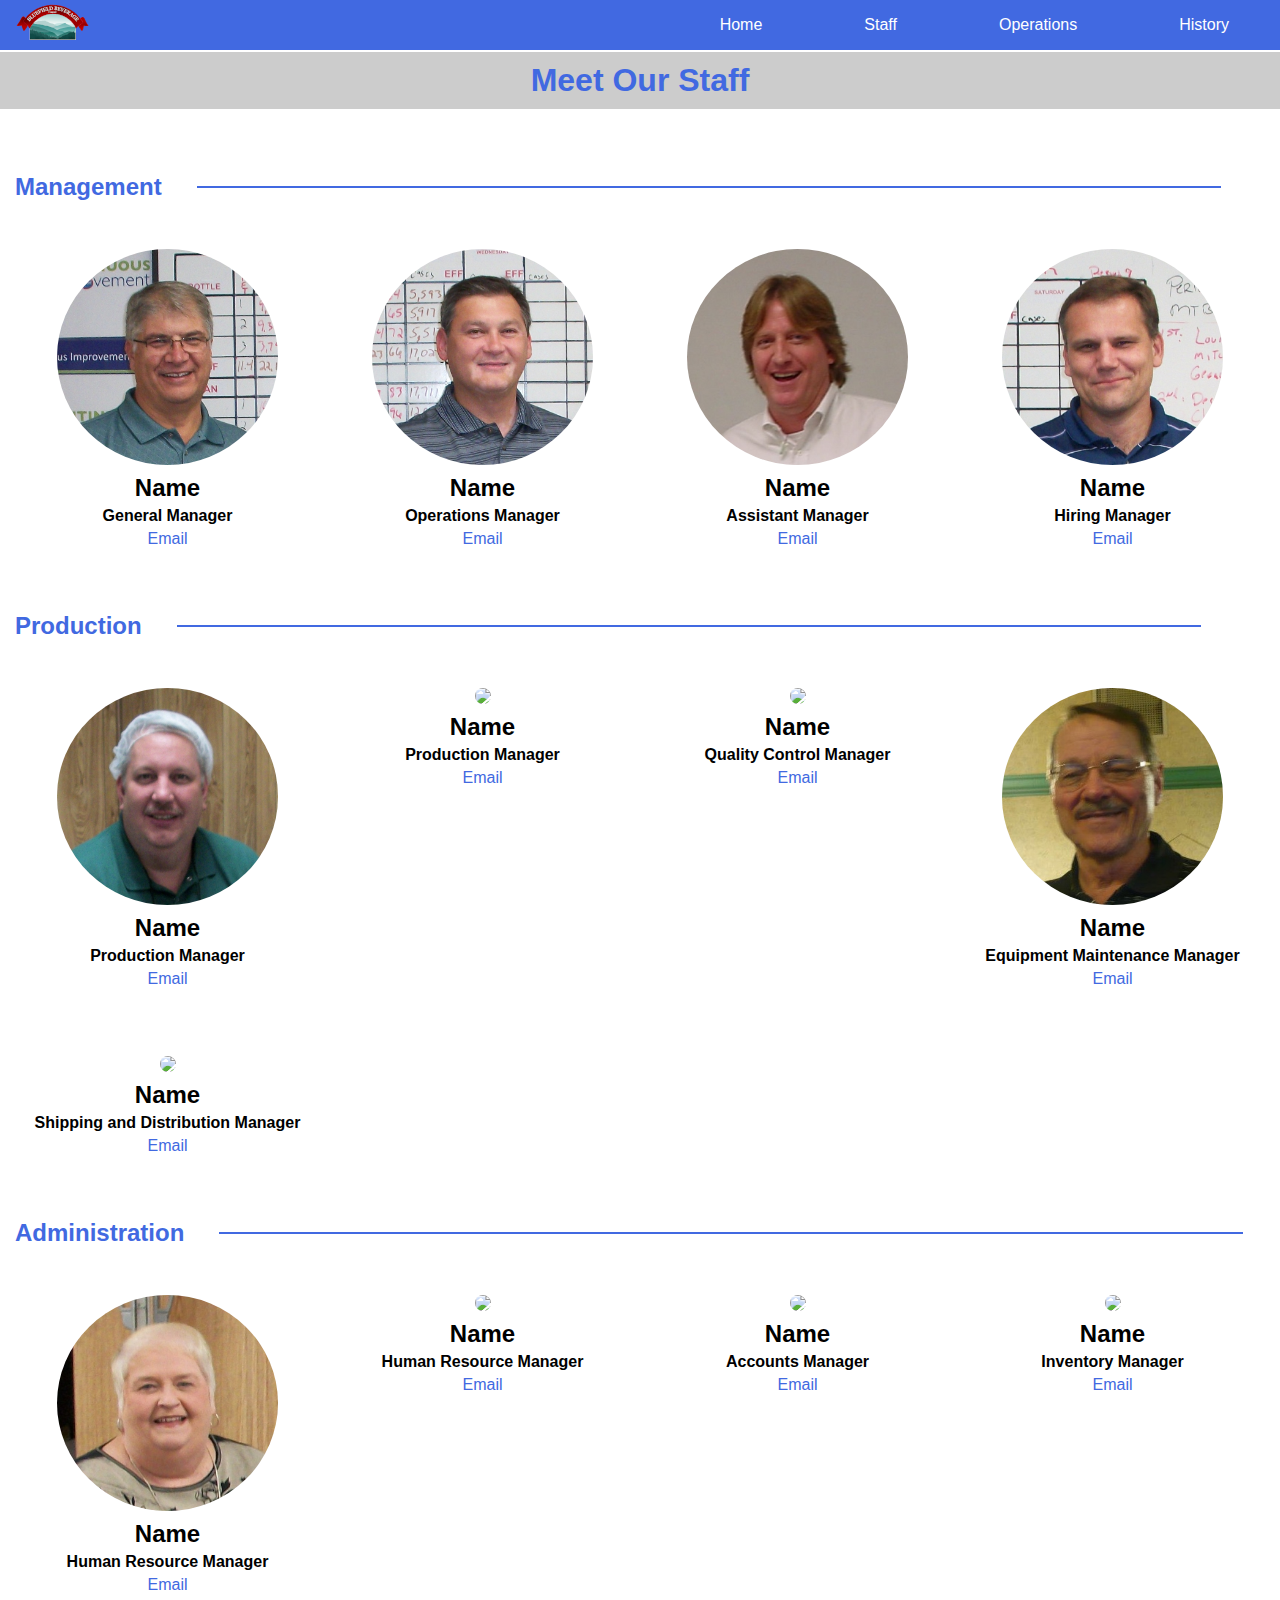
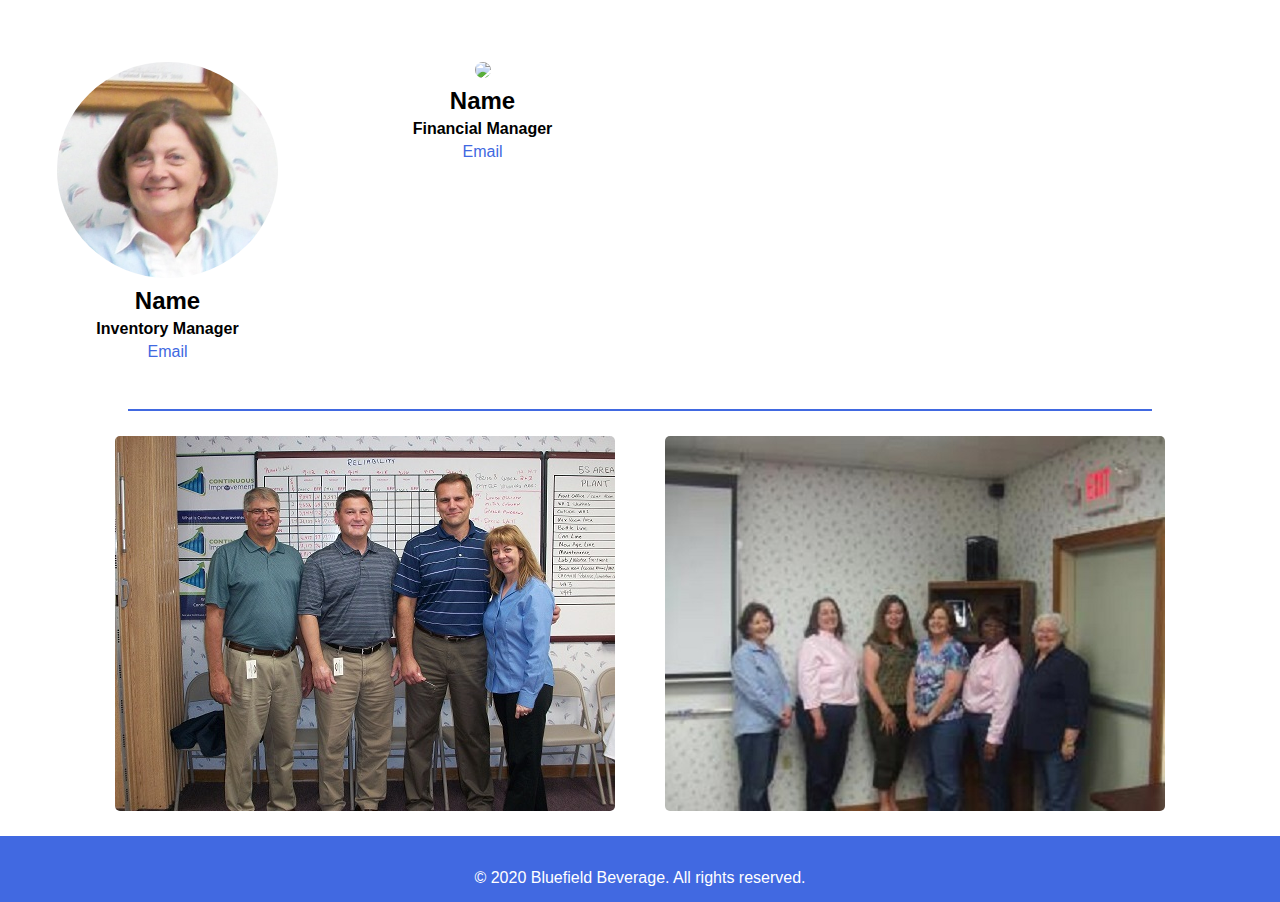
==== staff.htm @ 532ea459 "Initial commit" ====
<!DOCTYPE html>
<html lang="en">
<head>
  <meta charset="UTF-8">
  <meta name="viewport" content="width=device-width, initial-scale=1.0">
  <meta http-equiv="X-UA-Compatible" content="ie=edge">
  <link rel="stylesheet" href="https://use.fontawesome.com/releases/v5.8.2/css/all.css"
  integrity="sha384-oS3vJWv+0UjzBfQzYUhtDYW+Pj2yciDJxpsK1OYPAYjqT085Qq/1cq5FLXAZQ7Ay"
  crossorigin="anonymous">
  <link rel="stylesheet" href="style.css">
  <title>Bluefield Beverage Staff</title>
</head>
<body>
  <nav class="navbar">
    <div class="logo">
      <img src="img/logo-2.png">
    </div>
    <a href="#" class="menu-button">
      <div class="bar"></div>
      <div class="bar"></div>
      <div class="bar"></div>
    </a>
    <div class="navbar-links">
      <ul>
        <li><a href="index.htm">Home</a></li>
        <li><a href="staff.htm">Staff</a></li>
        <li><a href="production.htm">Operations</a></li>
        <li><a href="history.htm">History</a></li>
      </ul>
    </div>
  </nav>

<section class="staff">
  <div class="staff-heading">
    <h1>Meet Our Staff</h1>
  </div>
  <div class="title">
    <div class="management">
      <h2>Management</h2>
    </div>
    <div class="staff-line"></div>
  </div>
    <div class="position">
      <div class="staff-card">
        <img src="img/lou.jpg">
        <h2>Name
        <h4>General Manager</h4>
        <a href="#">Email</a>
      </div>
      <div class="staff-card">
        <img src="img/tom.jpg">
        <h2>Name</h2>
        <h4>Operations Manager</h4>
        <a href="#">Email</a>
      </div>
      <div class="staff-card">
        <img src="img/bruce.jpg">
        <h2>Name</h2>
        <h4>Assistant Manager</h4>
        <a href="#">Email</a>
      </div>
      <div class="staff-card">
        <img src="img/peter.jpg">
        <h2>Name</h2>
        <h4>Hiring Manager</h4>
        <a href="#">Email</a>
      </div>
    </div>

  <div class="title">
    <div class="management">
      <h2>Production</h2>
  </div>
    <div class="staff-line"></div>
    </div>
    <div class="position">
      <div class="staff-card">
        <img src="img/tim.jpg">
        <h2>Name</h2>
        <h4>Production Manager</h4>
        <a href="#">Email</a>
      </div>
      <div class="staff-card">
        <img src="img/mike.jpg">
        <h2>Name</h2>
        <h4>Production Manager</h4>
        <a href="#">Email</a>
      </div>
      <div class="staff-card">
        <img src="img/paul.jpg">
        <h2>Name</h2>
        <h4>Quality Control Manager</h4>
        <a href="#">Email</a>
      </div>
      <div class="staff-card">
        <img src="img/ronnie.jpg">
        <h2>Name</h2>
        <h4>Equipment Maintenance Manager</h4>
        <a href="#">Email</a>
      </div>
       <div class="staff-card">
        <img src="img/steve.jpg">
        <h2>Name</h2>
        <h4>Shipping and Distribution Manager</h4>
        <a href="#">Email</a>
      </div>
    </div>

  <div class="title">
    <div class="management">
      <h2>Administration</h2>
  </div>
    <div class="staff-line"></div>
    </div>
    <div class="position">
      <div class="staff-card">
        <img src="img/judy.jpg">
        <h2>Name</h2>
        <h4>Human Resource Manager</h4>
        <a href="#">Email</a>
      </div>
      <div class="staff-card">
        <img src="img/cecilia.jpg">
        <h2>Name</h2>
        <h4>Human Resource Manager</h4>
        <a href="#">Email</a>
      </div>
      <div class="staff-card">
        <img src="img/barbara.jpg">
        <h2>Name</h2>
        <h4>Accounts Manager</h4>
        <a href="#">Email</a>
      </div>
      <div class="staff-card">
        <img src="img/betty.jpg">
        <h2>Name</h2>
        <h4>Inventory Manager</h4>
        <a href="#">Email</a>
      </div>
      <div class="staff-card">
        <img src="img/sue.jpg">
        <h2>Name</h2>
        <h4>Inventory Manager</h4>
        <a href="#">Email</a>
      </div>
      <div class="staff-card">
        <img src="img/shirley.jpg">
        <h2>Name</h2>
        <h4>Financial Manager</h4>
        <a href="#">Email</a>
      </div>
    </div>
</section>

<section class="photo-section">
  <div class="photo-line"></div>
    <div class="photos">
      <img src="img/managers.jpg">
      <img src="img/secretaries.jpg">
    </div>
</section>

<section class="footer">
  <a href="#"><i class="fab fa-facebook fa-2x"></a></i>
  <a href="#"><i class="fab fa-twitter fa-2x"></a></i>
  <p>&copy; 2020 Bluefield Beverage. All rights reserved.</p>
</section>

<script
  src="https://code.jquery.com/jquery-3.4.1.min.js"
  integrity="sha256-CSXorXvZcTkaix6Yvo6HppcZGetbYMGWSFlBw8HfCJo="
  crossorigin="anonymous"></script>
<script src="script.js"></script>


</body>
</html>
---- style.css ----
:root {
  --blue: #4169e1;
  --red: #e60000;
  --white: #fff;
  --dark: #333;
  --grey: #ccc;
  --SectionGrey: #f2f2f2;
}

* {
   margin: 0;
   padding: 0;
   box-sizing: border-box;
}

body {
   font-family: 'Roboto', sans-serif;
}

/* Navigation */
.navbar {
   display: flex;
   justify-content: space-between;
   align-items: center;
   background-color: var(--blue);
   color: #fff;
   border-bottom: 2px solid #fff;
   width: 100%;
}

.navbar .logo {
   margin: 0 1rem;
}

.navbar .logo img {
   width: 100%;
}

.navbar-links ul {
   margin: 0;
   padding: 0;
   display: flex;
}

.navbar-links li {
   list-style: none;
}

.navbar-links li a {
   text-decoration: none;
   color: #fff;
   padding: 1rem;
   display: block;
   margin: 0 35px;
}

.navbar-links li:hover {
   background: #555;
}

.menu-button {
   position: absolute;
   top: .4rem;
   right: 1rem;
   display: none;
   flex-direction: column;
   justify-content: space-between;
   align-self: center;
   width: 35px;
   height: 28px;
}

.menu-button .bar {
   height: 3px;
   width: 100%;
   background: #fff;
   border-radius: 10px;
}

@media (max-width: 700px) {
   .navbar-links li a {
      margin: 0 20px;
   }
}

@media (max-width: 600px) {
   .menu-button {
      display: flex;
   }

   .navbar-links {
      display: none;
      width: 100%;
   }

   .navbar {
      flex-direction: column;
      align-items: flex-start;
   }

  .navbar-links ul {
      width: 100%;
      flex-direction: column;
   }

   .navbar-links li {
      text-align: center;
      position: relative;
   }

   .navbar-links li a {
      background: #555;
      padding: .7rem 1rem;
      margin: 0;
   }

   .navbar-links.active {
      display: flex;
   }
   
   .navbar:before, .navbar-links li a:after { 
      content: "";
      display: table;
   } 

   .navbar:after {
      clear: both;
   } 
} 

/* Header */
.header {
   height: 100vh;
   background: url('img/company.jpg') no-repeat center center/cover;
   display: flex;
   flex-direction: column;
}

.header .content {
   flex: 1 0 auto;
   display: flex;
   flex-direction: column;
   justify-content: flex-end;
   align-items: center;
   color: #fff;
   margin-bottom: 35px;
}

.content h1 {
   font-size: 4rem;
   margin: 15px 0;
}

@media (max-width:900px) {
   .header .content {
      text-align: center;
   }
}

/* About */
.about {
   background: #555;
   display: flex;
   justify-content: center;
   align-items: center;
   text-align: center;
}

.about-img {
   background: url('img/bubbles.jpg') no-repeat center center/cover;
   width: 57%;
   margin: 20px;
}

.about-img img {
   width: 100%;
}

.about-info {
   width: 100%;
   padding: 30px 0;
}

.about-info h1 {
   font-size: 3rem;
   color: #fff;
}

.about-info p {
   width: 100%;
   color: #fff;
   padding: 0 20px;
   margin: 10px 0;
}

.about .line {
   background: var(--blue);
   height: 4px;
   width: 225px;
   margin: auto;
   border-radius: 50px;
}

.about .btn {
   background: var(--blue);
   padding: 10px 15px;
   border: none;
   display: block;
   margin: 10px auto;
   border-radius: 5px;
}

.btn a {
   text-decoration: none;
   color: #fff;
}

@media (max-width:900px) {
   .about {
      flex-direction: column;
   }
}

/* Brands */
.brands {
   width: 100%;
   background: var(--grey);
   padding: 25px 0;
}

.brands h1 {
   font-size: 3rem;
   text-align: center;
   padding: 15px 0;
}

.brands-container {
   width: 100%;
   display: grid;
   grid-template-columns: repeat(4, 1fr);
   grid-gap: 20px;
   text-align: center;
   justify-items: center;
   padding: 0 20px;
}

.brand-card {
   background: var(--blue);
   color: #fff;
   border-radius: 5px;
   padding-bottom: 20px;
   box-shadow: 0 10px 15px rgb(0, 0, 0, 0.7);
}

.brand-card h3 {
   margin-top: 10px;
}

.brand-card p {
   margin-top: 5px;
}
   
.brand-card img {
   width: 100%;
   border-top-left-radius: 5px;
   border-top-right-radius: 5px;
}

@media (max-width:992px) {
   .brands-container {
      grid-template-columns: repeat(3, 1fr);
   }
}

@media (max-width:751px) {
   .brands-container {
      grid-template-columns: repeat(2, 1fr);
   }
}

@media (max-width:600px) {
   .brands-container {
      grid-template-columns: 1fr;
      grid-gap: 30px;
   }
}
   
/* Awards */
.awards {
   background: linear-gradient(rgba(0,0,0,0.7),rgba(0,0,0,0.7)),url(img/group.jpg)center/cover fixed no-repeat;
   padding: 25px 0;
}

.awards h1 {
   font-size: 3rem;
   color: #fff;
   text-align: center;
}  

.awards-container {
   display: grid;
   grid-template-columns: repeat(4, 1fr);
   text-align: center;
   justify-items: center;
   padding: 25px 0;
}

.award {
   color: #fff;
   border-right: 3px dotted var(--blue);
   padding: 0 50px;
}

.award h4 {
   margin-top: 10px;
}

.award p {
   margin: 5px 0;
}

.award:last-child {
   border-right: none;
}

@media (max-width:850px) {
   .awards-container {
      grid-template-columns: repeat(2, 1fr);
      grid-gap: 40px;
   }
   .award {
       border: none;
   }
}

@media (max-width:600px) {
   .awards-container {
      grid-template-columns: 1fr;
   }
}
 
/* Contact */
.google-maps {
   position: relative;
   padding-bottom: 25%; // This is the aspect ratio
   height: 0;
   overflow: hidden;
}
    
.google-maps iframe {
   position: absolute;
   top: 50;
   left: 0;
   width: 100% !important;
   height: 100% !important;
}

.google-maps h1 {
   margin: 5px 0;
}

#contact {
   background: #666;
   display: grid;
   grid-template-columns: repeat(2, 1fr);
   grid-gap: 50px;
   text-align: center;
   padding: 15px 35px;
}

#contact h1 {
   color: #fff;
   font-size: 2rem;
   text-align: center;
}

#contact-form {
   width: 100%;
}

#contact form input[type="text"] {
   width: 100%;
   height: 30px;
   margin: 5px 0;
   border-radius: 5px;
}

#contact form textarea{
   width: 100%;
   height: 100px;
   border-radius: 5px;
   margin: 5px 0;
}

#contact form button{
  width: 100%;
  padding: 10px 0;
  border: 0;
  background: #333;
  color: #fff;
  margin: 25px 0;
  border-radius: 5px;
}

#contact form label{
   text-transform: uppercase;
   color: #fff;
}

.contact-info {
   background: #666;
   display: flex;
   justify-content: space-around;
   align-items: center;
   text-align: center;
   padding: 15px 0;
}

.contact-items {
   display: grid;
   grid-template-columns: repeat(3, 1fr);
   grid-gap: 20px;
   justify-items: center;
}

.contact-item {
   color: var(--white);
}

.contact-info i {
   margin: 5px 0;
}

@media (max-width:650px) {
   #contact {
      grid-template-columns: 1fr;
   }
   .contact-info {
      flex-direction: column;
   }
}

.footer {
   text-align: center;
   padding: 10px 0;
   background: var(--blue);
   color: var(--white);
}

.footer i {
   margin-right: 10px;
   color: var(--white);
}

.footer p {
   margin: 5px 0;
}

/* Staff */
.staff-heading {
   background: var(--grey);
   color: var(--blue);
   padding: 10px 0;
}

.staff-heading h1{
   text-align: center;
   font-size: 2rem;
}

.title {
   display: flex;
   align-items: center;
   margin-top: 4rem;
}

.title .management {
   color: var(--blue);
   margin: 0 15px;
}

.title .staff-line {
   background: var(--blue);
   width: 80%;
   height: 2px;
   margin: 0 20px;
}

.position {
   display: 100%;
   display: grid;
   grid-template-columns: repeat(4, 1fr);
   grid-gap: 20px;
   padding: 0 20px;
   text-align: center;
}

.staff-card {
   margin-top: 3rem;
}

.staff-card img {
   width: 75%;
   border-radius: 50%;
}

.staff-card h2 {
   margin: 5px 0;
}

.staff-card h4 {
   margin: 5px 0;
}

.staff-card a {
   text-decoration: none;
   color: var(--blue);
}

.staff-card a:hover {
   border-bottom: 2px solid var(--blue);
}

.photo-line {
   background: var(--blue);
   width: 80%;
   height: 2px;
   margin: auto;
}

/* Staff Photo Section */
.photo-section {
   text-align: center;
   margin-top: 3rem;
}

.photo-section .photos {
   display: flex;
   justify-content: center;
   align-items: center;
}

.photos img {
   margin: 25px 25px;
   border-radius: 5px;
}

@media (max-width: 1100px) {
   .photos img {
      width: 40%;
   }
}

@media (max-width: 768px) {
   .position {
      grid-template-columns: repeat(2, 1fr);
   }
}

@media (max-width: 600px) {
   .position {
      grid-template-columns: 1fr;
   }
   .photo-section .photos {
      flex-direction: column;
   }
   .photos img {
      width: 75%;
   }
}

/* Production */
.production-line {
   margin: 3rem 0;
}

.production-line h1 {
   text-align: center;
   font-size: 3rem;
   margin: 15px 0;
   color: #555;
}

.production-line-photos {
   display: grid;
   grid-template-columns: repeat(4, 1fr);
   grid-gap: 20px;
   padding: 0 20px;
}

.production-line-photos img {
   width: 100%;
   border-top-left-radius: 5px;
   border-top-right-radius: 5px;
}

.production-line-card {
   background: var(--blue);
   color: var(--white);
   text-align: center;
   border-radius: 5px;
}

.production-line-card p {
   margin: 5px 0;
   padding: 10px 0;
}

.production-line .underline {
   border-bottom: 4px solid var(--red);
}

/* Distribution */
.distribution {
   margin: 2rem 0;
}

.distribution h1 {
   font-size: 3rem;
   text-align: center;
} 

.distribution .underline {
   border-bottom: 4px solid var(--red);
}

.warehouse-info {
   display: grid;
   grid-template-columns: repeat(3, 1fr);
   grid-gap: 20px;
   justify-items: center;
   text-align: center;
   margin: 2rem 0;
}

.warehouse h2 {
   margin: 10px 0;
}

.warehouse p {
   margin: 5px 0;
}

.warehouse .phone {
   margin: 15px 0;
}

.shipping-photos {
   display: grid;
   grid-template-columns: repeat(3, 1fr);
   grid-gap: 20px;
   justify-items: center;
}

.shipping-photos img {
   width: 75%;
   border-radius: 5px;
}

@media (max-width: 768px) {
   .production-line-photos {
      grid-template-columns: repeat(2, 1fr);
   }
}

@media (max-width: 600px) {
   .production-line-photos {
      grid-template-columns: 1fr;
   }
   .warehouse-info {
      grid-template-columns: 1fr;
   }
   .shipping-photos {
      grid-template-columns: 1fr;
   }
}

/* History */
.history .open {
   background: #fff;
   display: flex;
   justify-content: space-around;
   align-items: center;
}

.open img {
   width: 300px;
   border-radius: 5px;
   margin: 25px 0;
}

.open p {
   width: 600px;
   text-align: center;
}

.open p:nth-child(3) {
   border: none;
}

.celebrations {
   background: var(--dark);
   color: var(--white);
}

.celebrations h1 {
   font-size: 2rem;
   text-align: center;
   padding: 10px 0;
}

.celebrations .celebration {
   display: grid;
   grid-template-columns: repeat(3, 1fr);
   grid-gap: 20px;
   padding: 20px;
   text-align: center;
}

.celebration-card img {
   width: 75%;
   border-radius: 5px;
}

.celebration p {
   margin: 5px 0;
}

.designs {
   background: var(--SectionGrey);
}

.designs h1 {
   font-size: 2rem;
   text-align: center;
   padding: 10px 0;
}

.designs .design {
   display: grid;
   grid-template-columns: repeat(3, 1fr);
   grid-gap: 20px;
   padding: 20px;
   text-align: center;
}

.design-card img {
   width: 75%;
   border-radius: 5px;
   box-shadow: 0 10px 15px rgb(0, 0, 0, 0.7);
}

.design p {
   margin: 15px 0;
}

@media (max-width: 1024px) {
   .open img {
      width: 250px;
   }
   .open p {
      width: 550px;
   }
}

@media (max-width: 850px) {
   .open img {
      width: 200px;
   }
   .open p {
      width: 500px;
   }
}

@media (max-width: 750px) {
   .history .open {
      flex-direction: column;
      padding: 50px;
   }
   .open img {
      width: 100%;
   }
   .open p {
      width: 100%;
   }
   .celebrations .celebration {
      grid-template-columns: 1fr;
   }
   .designs .design {
      grid-template-columns: 1fr;
      padding: 50px;
    }
   .design img {
      width: 100%;
   }
}
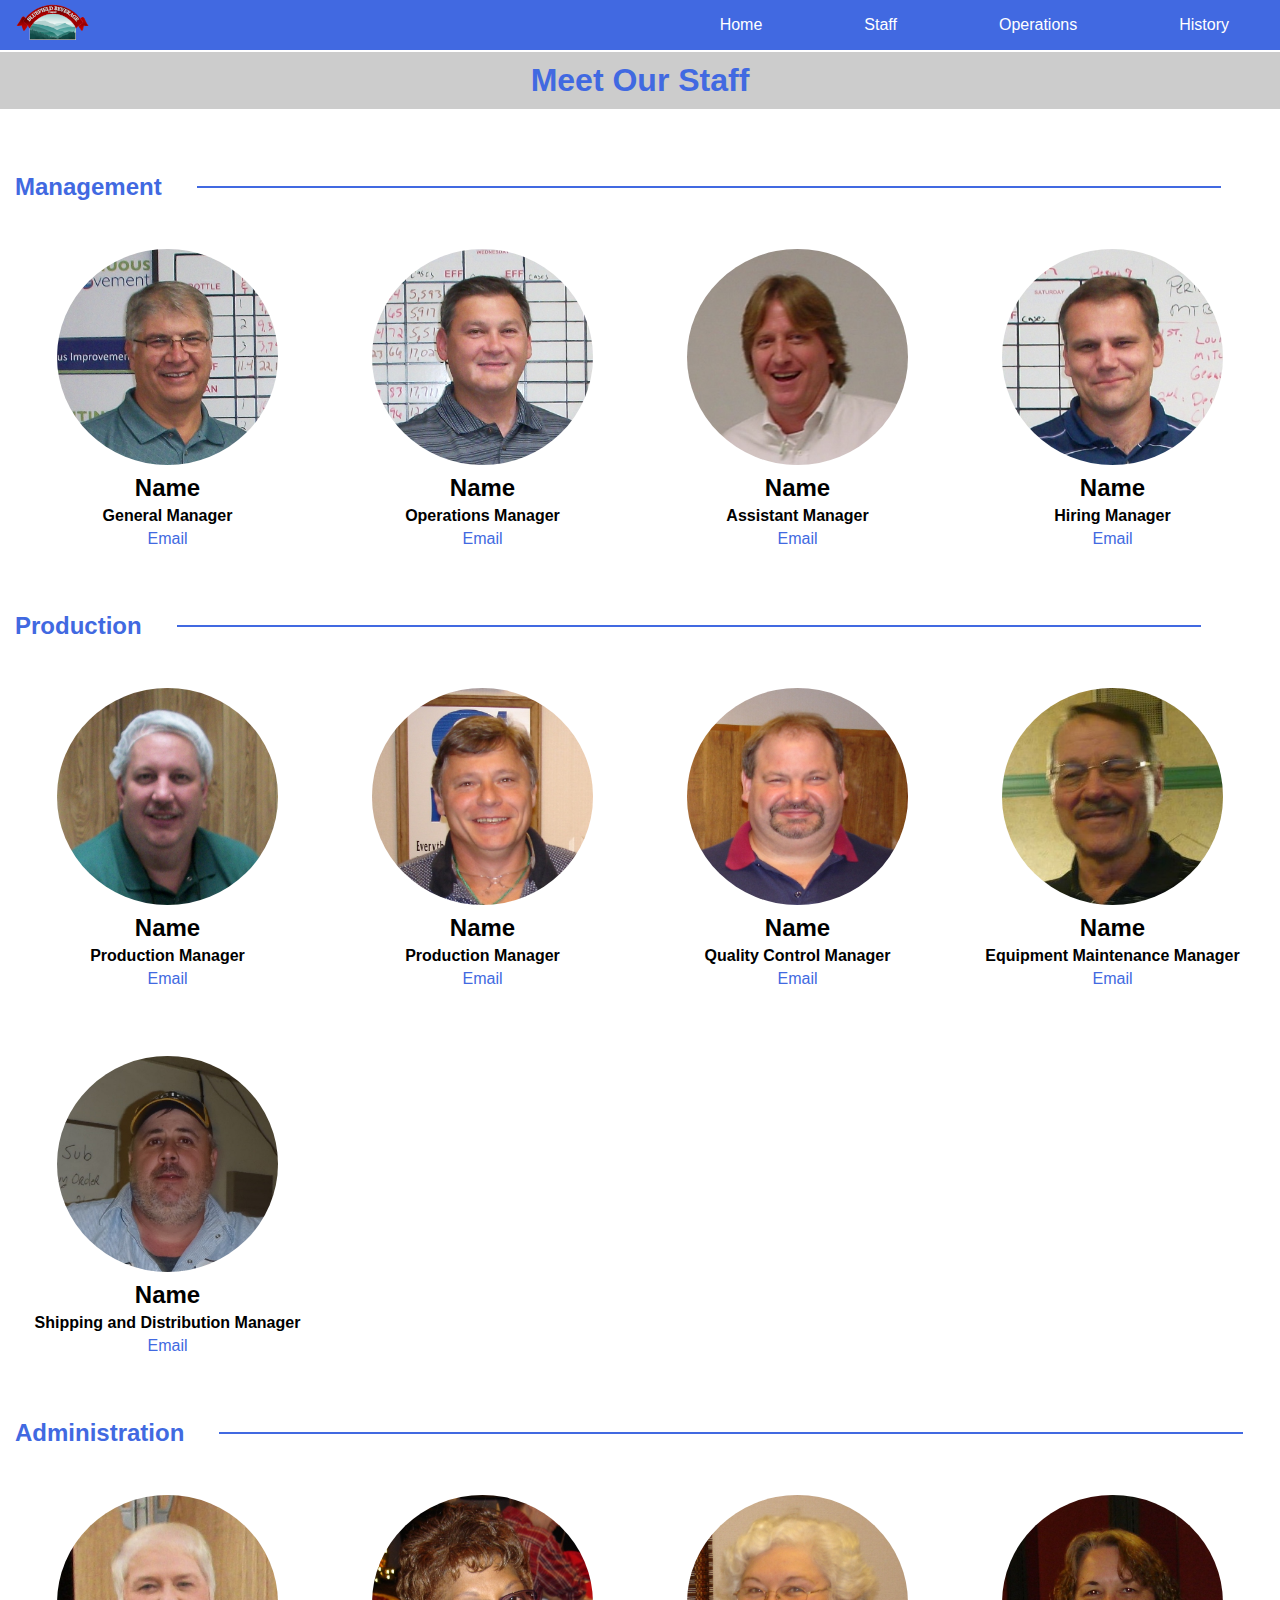
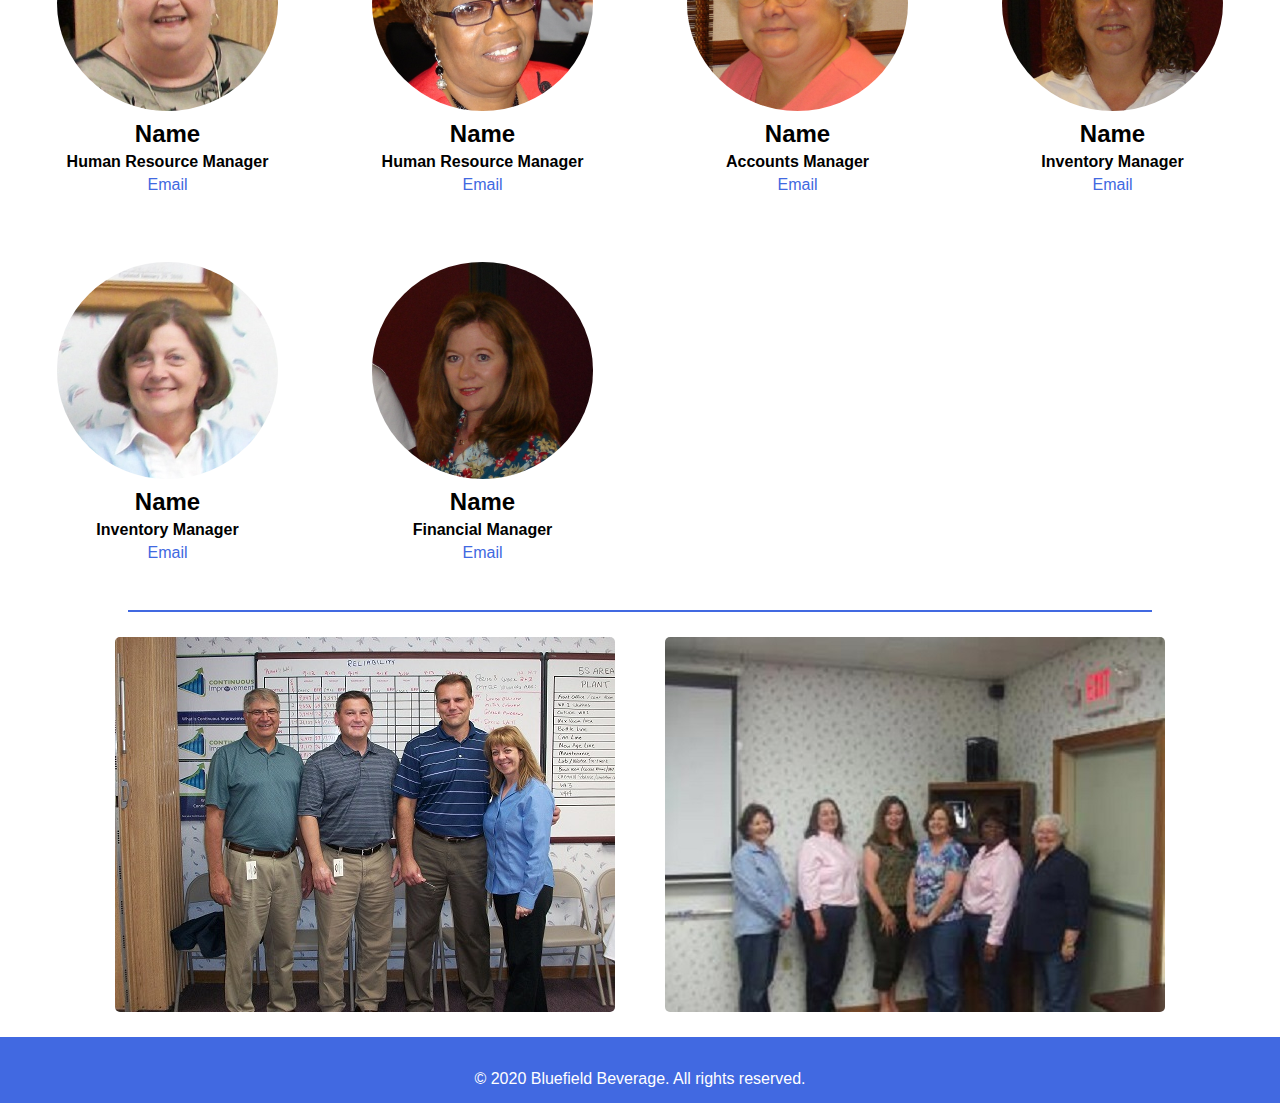
==== commit e7945dcb: "Update staff.htm" ====
--- a/staff.htm
+++ b/staff.htm
@@ -81,13 +81,13 @@
         <a href="#">Email</a>
       </div>
       <div class="staff-card">
-        <img src="img/mike.jpg">
+        <img src="img/mike.JPG">
         <h2>Name</h2>
         <h4>Production Manager</h4>
         <a href="#">Email</a>
       </div>
       <div class="staff-card">
-        <img src="img/paul.jpg">
+        <img src="img/paul.JPG">
         <h2>Name</h2>
         <h4>Quality Control Manager</h4>
         <a href="#">Email</a>
@@ -99,7 +99,7 @@
         <a href="#">Email</a>
       </div>
        <div class="staff-card">
-        <img src="img/steve.jpg">
+        <img src="img/steve.JPG">
         <h2>Name</h2>
         <h4>Shipping and Distribution Manager</h4>
         <a href="#">Email</a>
@@ -120,19 +120,19 @@
         <a href="#">Email</a>
       </div>
       <div class="staff-card">
-        <img src="img/cecilia.jpg">
+        <img src="img/cecilia.JPG">
         <h2>Name</h2>
         <h4>Human Resource Manager</h4>
         <a href="#">Email</a>
       </div>
       <div class="staff-card">
-        <img src="img/barbara.jpg">
+        <img src="img/barbara.JPG">
         <h2>Name</h2>
         <h4>Accounts Manager</h4>
         <a href="#">Email</a>
       </div>
       <div class="staff-card">
-        <img src="img/betty.jpg">
+        <img src="img/betty.JPG">
         <h2>Name</h2>
         <h4>Inventory Manager</h4>
         <a href="#">Email</a>
@@ -144,7 +144,7 @@
         <a href="#">Email</a>
       </div>
       <div class="staff-card">
-        <img src="img/shirley.jpg">
+        <img src="img/shirley.JPG">
         <h2>Name</h2>
         <h4>Financial Manager</h4>
         <a href="#">Email</a>
@@ -174,4 +174,4 @@
 
 
 </body>
-</html>+</html>
